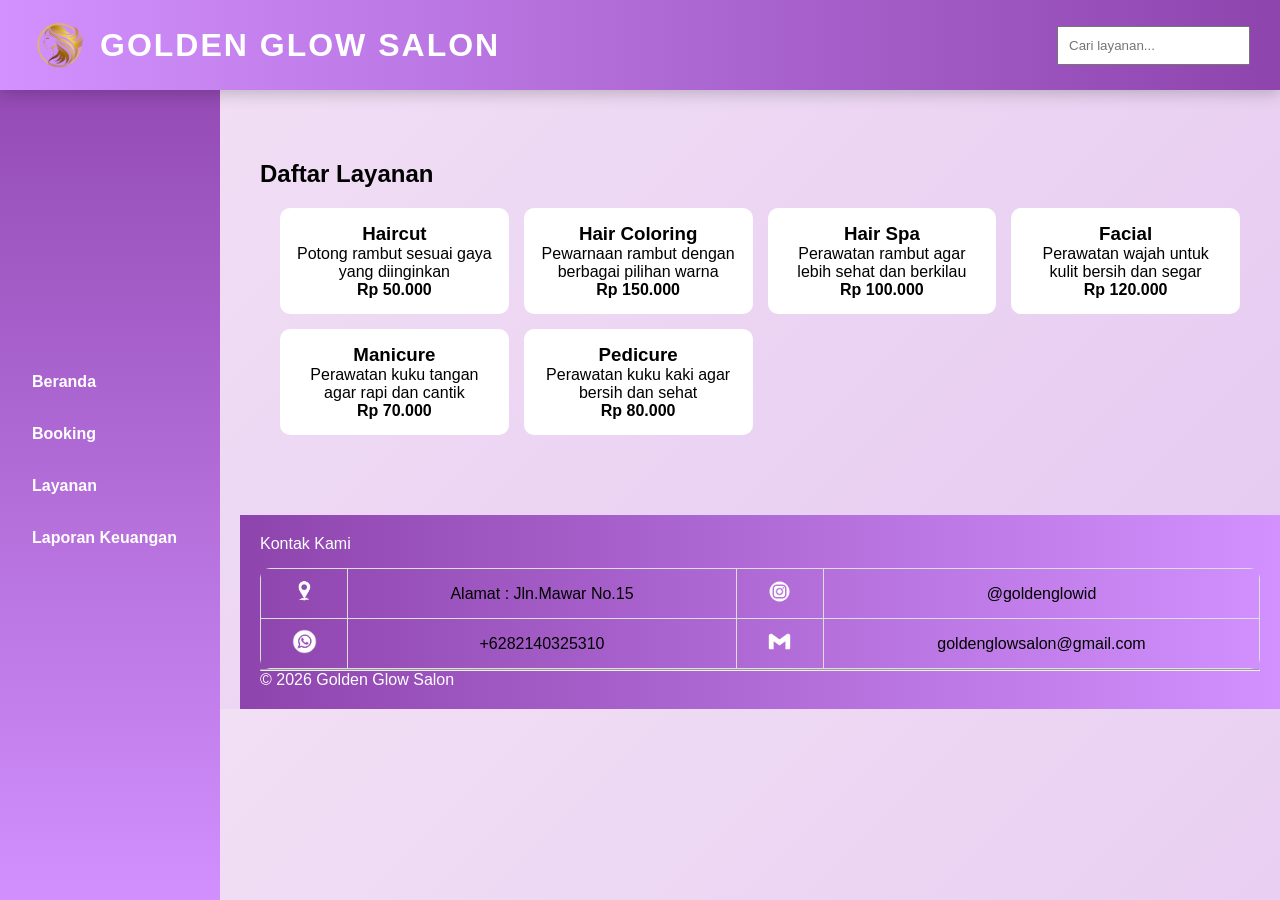
==== layanan.html @ 93522211 "update" ====
<!DOCTYPE html>
<html lang="id">

<head>
    <meta charset="UTF-8">
    <title>Golden Glow Salon | Layanan</title>
    <link rel="stylesheet" href="style.css">
</head>

<body>

    <!-- HEADER -->
    <header>
        <div class="header-container">
            <div class="logo-title">
                <img src="logo-salon.png" width="60">
                <h1>GOLDEN GLOW SALON</h1>
            </div>

            <div class="search">
                <input type="text" placeholder="Cari layanan...">
            </div>
        </div>
    </header>

    <!-- SIDEBAR -->
    <nav>
        <a href="index.html">Beranda</a>
        <a href="booking.html">Booking</a>
        <a href="layanan.html" class="active">Layanan</a>
        <a href="laporan.html">Laporan Keuangan</a>
    </nav>

    <!-- MAIN -->
    <main>
        <h2>Daftar Layanan</h2>

        <div class="cards">

            <div class="card">
                <h3>Haircut</h3>
                <p>Potong rambut sesuai gaya yang diinginkan</p>
                <h4>Rp 50.000</h4>
            </div>

            <div class="card">
                <h3>Hair Coloring</h3>
                <p>Pewarnaan rambut dengan berbagai pilihan warna</p>
                <h4>Rp 150.000</h4>
            </div>

            <div class="card">
                <h3>Hair Spa</h3>
                <p>Perawatan rambut agar lebih sehat dan berkilau</p>
                <h4>Rp 100.000</h4>
            </div>

            <div class="card">
                <h3>Facial</h3>
                <p>Perawatan wajah untuk kulit bersih dan segar</p>
                <h4>Rp 120.000</h4>
            </div>

            <div class="card">
                <h3>Manicure</h3>
                <p>Perawatan kuku tangan agar rapi dan cantik</p>
                <h4>Rp 70.000</h4>
            </div>

            <div class="card">
                <h3>Pedicure</h3>
                <p>Perawatan kuku kaki agar bersih dan sehat</p>
                <h4>Rp 80.000</h4>
            </div>

        </div>

    </main>

    <!-- FOOTER -->
    <footer>
        <p>Kontak Kami</p>
        <table>
            <tr>
                <td><img src="logo-alamat.png" width="25"></td>
                <td>Alamat : Jln.Mawar No.15</td>
                <td><img src="logo-ig.png" width="25"></td>
                <td>@goldenglowid</td>
            </tr>
            <tr>
                <td><img src="logo-wa.png" width="25"></td>
                <td>+6282140325310</td>
                <td><img src="logo-email.png" width="25"></td>
                <td>goldenglowsalon@gmail.com</td>
            </tr>
        </table>
        <hr>
        <p>&copy; 2026 Golden Glow Salon</p>
    </footer>

</body>

</html>
---- style.css ----
/* RESET */
* {
    margin: 0;
    padding: 0;
    box-sizing: border-box;
}
/* ================= NAVBAR ================= */
nav {
    position: fixed;
    top: 80px;
    left: 0;
    width: 220px;
    height: 80px;
    background: linear-gradient(180deg, #8e44ad, #d291ff);
    display: flex;
    flex-direction: column;
    padding: 20px;
    gap: 10px;
}

header {
    position: fixed;
    top: 0;
    left: 0;
    width: 100%;
    background: linear-gradient(90deg, #d291ff, #a64dff);
    padding: 15px 30px;
    z-index: 1000;
    box-shadow: 0 4px 10px rgba(0,0,0,0.2);
}

header table {
    display: flex;
    align-items: center;
    gap: 15px;
    border: none;
    outline: none;
}
header img {
    display: block;
    border: none;
}

header h1 {
    color: white;
    margin: 0;
}
/* CONTAINER HEADER */
.header-container {
    display: flex;
    justify-content: space-between;
    align-items: center;
}

/* LOGO + JUDUL */
.logo-title {
    display: flex;
    align-items: center;
    gap: 10px;
}

/* SEARCH BOX */
.search-box {
    display: flex;
    align-items: center;
    background: white;
    border-radius: 25px;
    overflow: hidden;
}

/* INPUT */
.search-box input {
    border: none;
    padding: 8px 12px;
    outline: none;
}

/* BUTTON */
.search-box button {
    border: none;
    background: #8e44ad;
    color: white;
    padding: 8px 12px;
    cursor: pointer;
}

.search-box button:hover {
    background: #6d2c91;
}

nav {
    margin-top: 10px;
    display: flex;
    justify-content: center;
    gap: 25px;
}

nav a {
    color: rgb(0, 0, 0);
    text-decoration: none;
    font-weight: bold;
    transition: 0.3s;
    font-size: 16px;
}   

nav a:hover {
    color: rgb(225, 184, 238);
}

/* ================= HERO ================= */
.hero {
    margin-top: 120px;
    height: 250px;
    background: linear-gradient(rgba(0,0,0,0.5), rgba(0,0,0,0.5)),
    url('https://via.placeholder.com/1200x400');
    background-size: cover;
    color: white;
    display: flex;
    align-items: center;
    justify-content: center;
    text-align: center;
}

.hero h2 {
    font-size: 28px;
}

/* ================= GRID CARD ================= */
.cards {
    display: grid;
    grid-template-columns: 1fr;
    gap: 15px;
    padding: 20px;
}

.card {
    background: white;
    padding: 15px;
    border-radius: 10px;
    transition: 0.3s;
    text-align: center;
}

.card:hover {
    transform: scale(1.05);
    background: #f5d6ff;
}

/* ================= FORM ================= */
.form-section {
    padding: 20px;
}

input, button {
    padding: 10px;
    margin: 5px 0;
    width: 100%;
}

input:focus {
    border: 2px solid purple;
    outline: none;
}

button {
    background: purple;
    color: white;
    border: none;
    cursor: pointer;
    transition: 0.3s;
}

button:hover {
    background: darkviolet;
}

/* ================= TABLE ================= */
table {
    width: 100%;
    border-collapse: collapse;
    margin-top: 10px;
}

th, td {
    padding: 10px;
}

tbody tr:nth-child(even) {
    background: #f9f9f9;
}

/* ================= SIDEBAR ================= */
aside {
    padding: 20px;
}

.filter {
    margin-top: 20px;
}

.filter input {
    margin-right: 5px;
}

/* ================= FOOTER ================= */
footer table {
    width: 100%;
    border-collapse: collapse;
}

footer td {
    background: transparent;
    color: rgb(0, 0, 0);
    padding: 10px;
}

footer tr:nth-child(even) {
    background: transparent;
}

/* BODY */
body {
    font-family: 'Segoe UI', sans-serif;
    background: linear-gradient(135deg, #f3e2f5, #e5c9f1);
    padding-top: 120px;
    margin: 0;
}

/* ================= HEADER ================= */
header {
    position: fixed;
    top: 0;
    width: 100%;
    background: linear-gradient(90deg, #d291ff, #8e44ad);
    padding: 15px 30px;
    z-index: 1000;
    box-shadow: 0 4px 15px rgba(0,0,0,0.2);
}

header table {
    display: flex;
    align-items: center;
    gap: 15px;
}

header h1 {
    color: white;
    letter-spacing: 2px;
}

/* ================= SIDEBAR ================= */
nav {
    position: fixed;
    top: 0px;
    left: 0;
    width: 220px;
    height: 100%;
    background: linear-gradient(180deg, #8e44ad, #d291ff);
    display: flex;
    flex-direction: column;
    padding: 20px;
    gap: 10px;
}

/* MENU */
nav a {
    color: white;
    text-decoration: none;
    padding: 12px;
    border-radius: 8px;
    transition: 0.3s;
    font-weight: bold;
}

/* HOVER ANIMATION */
nav a:hover {
    background: rgba(255,255,255,0.2);
    transform: translateX(8px);
}

/* ================= MAIN ================= */
main {
    margin-left: 240px;
    padding: 20px;
    margin-top: 20px;
}

/* ================= CARD STYLE (ASIDE) ================= */
aside {
    background: white;
    border-radius: 12px;
    padding: 20px;
    box-shadow: 0 5px 20px rgba(0,0,0,0.1);
    animation: fadeIn 0.8s ease;
}

/* ================= TABLE ================= */
table {
    width: 100%;
    border-collapse: collapse;
    margin-top: 15px;
    overflow: hidden;
    border-radius: 10px;
}

/* HEADER TABLE */
th {
    background: linear-gradient(90deg, #8e44ad, #d291ff);
    color: white;
}

/* CELL */
th, td {
    padding: 12px;
    border: 1px solid #ddd;
    text-align: center;
}

tbody tr:nth-child(even) {
    background: #f9f3fc;
}

tbody tr:hover {
    background: #f1d9ff;
    transition: 0.3s;
}

* {
    outline: none !important;
}

img {
    border: none;
}

table {
    border: none;
}
/* ================= FOOTER ================= */
footer {
    margin-left: 240px;
    margin-top: 40px;
    background: linear-gradient(90deg, #8e44ad, #d291ff);
    padding: 20px;
    color: white;
}

/* HILANGIN PUTIH */
footer table {
    width: 100%;
    border-collapse: collapse;
}

footer td {
    background: transparent;
    /* color: white; */
    padding: 10px;
}

footer tr:nth-child(even) {
    background: transparent;
}

/* ICON PUTIH */
footer img {
    filter: brightness(0) invert(1);
}

/* ================= ANIMASI ================= */
@keyframes fadeIn {
    from {
        opacity: 0;
        transform: translateY(20px);
    }
    to {
        opacity: 1;
        transform: translateY(0);
    }
}
/* ================= RESPONSIVE ================= */
@media (min-width: 600px) {
    .cards {
        grid-template-columns: 1fr 1fr;
    }

    .footer-grid {
        grid-template-columns: 1fr 1fr;
    }
}

@media (min-width: 900px) {
    .cards {
        grid-template-columns: repeat(4, 1fr);
    }

    .footer-grid {
        grid-template-columns: repeat(3, 1fr);
    }
}
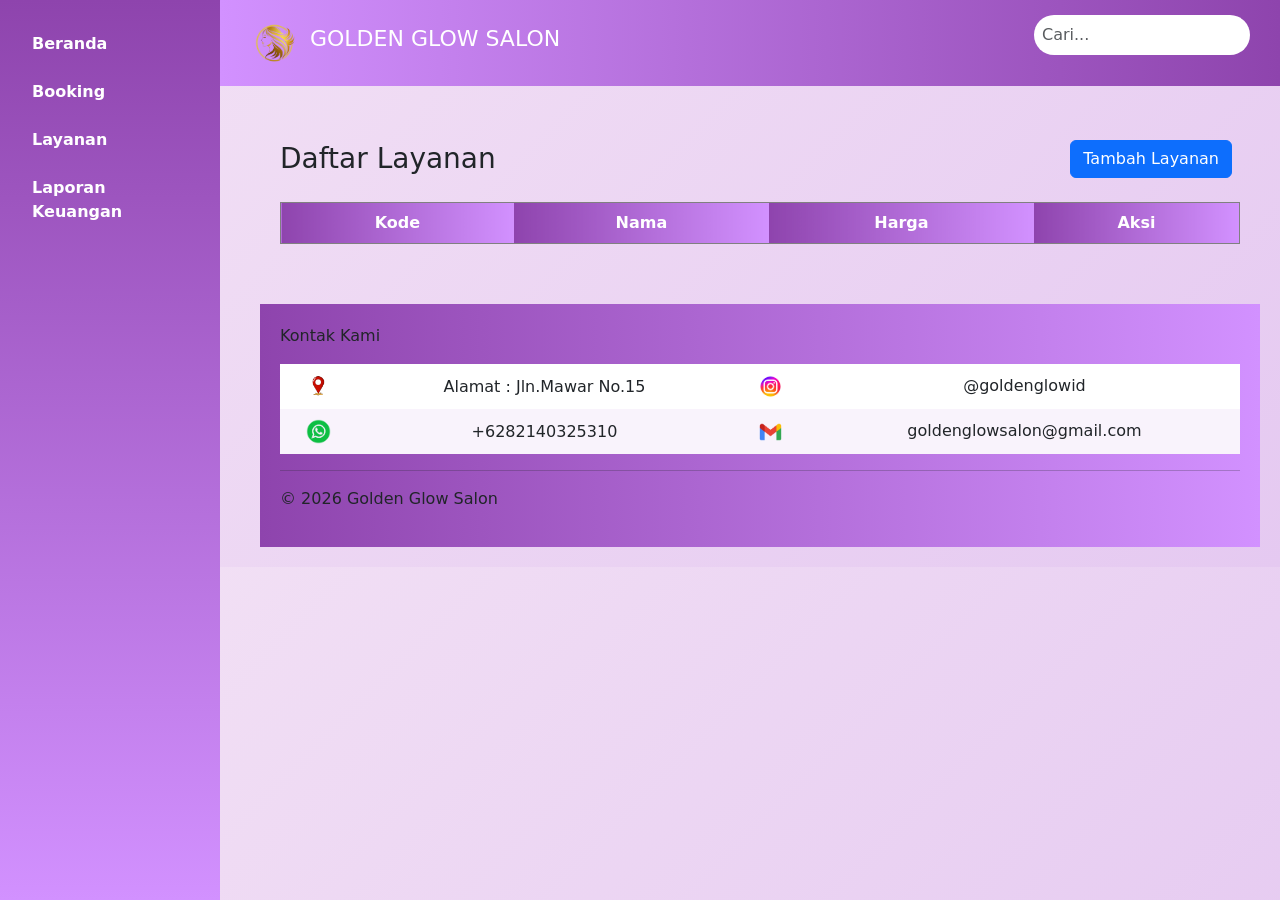
==== commit 62538d23: "update" ====
--- a/layanan.html
+++ b/layanan.html
@@ -5,6 +5,8 @@
     <meta charset="UTF-8">
     <title>Golden Glow Salon | Layanan</title>
     <link rel="stylesheet" href="style.css">
+    <link href="https://cdn.jsdelivr.net/npm/bootstrap@5.0.2/dist/css/bootstrap.min.css" rel="stylesheet"
+        integrity="sha384-EVSTQN3/azprG1Anm3QDgpJLIm9Nao0Yz1ztcQTwFspd3yD65VohhpuuCOmLASjC" crossorigin="anonymous">
 </head>
 
 <body>
@@ -12,14 +14,16 @@
     <!-- HEADER -->
     <header>
         <div class="header-container">
+
             <div class="logo-title">
-                <img src="logo-salon.png" width="60">
+                <img src="logo-salon.png" width="50">
                 <h1>GOLDEN GLOW SALON</h1>
             </div>
 
-            <div class="search">
-                <input type="text" placeholder="Cari layanan...">
+            <div class="search-box">
+                <input type="text" id="search" placeholder="Cari..." class="form-control mb-3">
             </div>
+
         </div>
     </header>
 
@@ -33,49 +37,69 @@
 
     <!-- MAIN -->
     <main>
-        <h2>Daftar Layanan</h2>
+        <div class="d-sm-flex align-items-center justify-content-between mb-4">
+            <h1 class="h3 mb-0 text-gray-800">Daftar Layanan</h1>
+            <div class="d-grid gap-2 d-md-flex justify-content-md-end">
+                <button class="btn btn-primary me-md-2" type="button" id="btnTambah">Tambah Layanan</button>
+            </div>
+        </div>
+        <table border="1" id="dataLayanan">
+            <thead>
+                <tr class="text-center">
+                    <th>Kode</th>
+                    <th>Nama</th>
+                    <th>Harga</th>
+                    <th>Aksi</th>
+                </tr>
 
-        <div class="cards">
+            </thead>
+            <tbody id="tbodyLayanan"></tbody>
+        </table>
+    </main>
 
-            <div class="card">
-                <h3>Haircut</h3>
-                <p>Potong rambut sesuai gaya yang diinginkan</p>
-                <h4>Rp 50.000</h4>
-            </div>
+    <!-- modal tambah -->
+    <div id="modal" class="modal">
+        <div class="modal-content">
 
-            <div class="card">
-                <h3>Hair Coloring</h3>
-                <p>Pewarnaan rambut dengan berbagai pilihan warna</p>
-                <h4>Rp 150.000</h4>
-            </div>
+            <span class="close">&times;</span>
+            <h3>Tambah Layanan</h3>
 
-            <div class="card">
-                <h3>Hair Spa</h3>
-                <p>Perawatan rambut agar lebih sehat dan berkilau</p>
-                <h4>Rp 100.000</h4>
-            </div>
+            <form id="formLayanan">
+                <div class="mb-3">
+                    <input type="text" class="form-control" id="kode" placeholder="Masukkan Kode" required>
+                </div>
+                <div class="mb-3">
+                    <input type="text" class="form-control" id="nama" placeholder="Masukkan Nama Layanan" required>
+                </div>
+                <div class="mb-3">
+                    <input type="number" class="form-control" id="harga" placeholder="Masukkan Harga" required>
+                </div>
+                <button type="submit" class="btn btn-primary">Simpan</button>
+            </form>
+        </div>
+    </div>
 
-            <div class="card">
-                <h3>Facial</h3>
-                <p>Perawatan wajah untuk kulit bersih dan segar</p>
-                <h4>Rp 120.000</h4>
-            </div>
+    <div id="modal" class="modal">
+        <div class="modal-content">
+            <span class="close">&times;</span>
+            <h3 id="judulModal">Edit Layanan</h3>
 
-            <div class="card">
-                <h3>Manicure</h3>
-                <p>Perawatan kuku tangan agar rapi dan cantik</p>
-                <h4>Rp 70.000</h4>
-            </div>
-
-            <div class="card">
-                <h3>Pedicure</h3>
-                <p>Perawatan kuku kaki agar bersih dan sehat</p>
-                <h4>Rp 80.000</h4>
-            </div>
-
+            <form id="formLayanan">
+                <div class="mb-3">
+                    <input type="text" class="form-control" id="kode" placeholder="Masukkan Kode" required>
+                </div>
+                <div class="mb-3">
+                    <input type="text" class="form-control" id="nama" placeholder="Masukkan Nama Layanan" required>
+                </div>
+                <div class="mb-3">
+                    <input type="number" class="form-control" id="harga" placeholder="Masukkan Harga" required>
+                </div>
+                <button type="submit" id="btnUbah" class="btn btn-primary">
+                    Ubah
+                </button>
+            </form>
         </div>
-
-    </main>
+    </div>
 
     <!-- FOOTER -->
     <footer>
@@ -97,6 +121,7 @@
         <hr>
         <p>&copy; 2026 Golden Glow Salon</p>
     </footer>
+    <script src="script.js"></script>
 
 </body>
 
--- a/style.css
+++ b/style.css
@@ -1,399 +1,261 @@
 /* RESET */
 * {
-    margin: 0;
-    padding: 0;
-    box-sizing: border-box;
-}
-/* ================= NAVBAR ================= */
+  margin: 0;
+  padding: 0;
+  box-sizing: border-box;
+  outline: none;
+}
+
+body {
+  font-family: 'Segoe UI', sans-serif;
+  padding: 20px;
+  background: linear-gradient(135deg, #f3e2f5, #e5c9f1);
+}
+
+/* ================= HEADER ================= */
+header {
+  position: fixed;
+  top: 0;
+  left: 220px; 
+  width: calc(100% - 220px);
+  background: linear-gradient(90deg, #d291ff, #8e44ad);
+  padding: 15px 30px;
+  z-index: 1000;
+}
+
+.header-container {
+  display: flex;
+  justify-content: space-between;
+  align-items: center;
+}
+
+.logo-title {
+  display: flex;
+  align-items: center;
+  gap: 10px;
+}
+
+header h1 {
+  color: white;
+  font-size: 22px;
+}
+
+/* SEARCH */
+.search-box input {
+  padding: 8px 12px;
+  border-radius: 20px;
+  border: none;
+  outline: none;
+}
+
+.search-box input {
+  border: none;
+  padding: 8px;
+}
+
+.search-box button {
+  background: #8e44ad;
+  color: white;
+  border: none;
+  padding: 8px;
+  cursor: pointer;
+}
+
+/* ================= SIDEBAR ================= */
 nav {
-    position: fixed;
-    top: 80px;
-    left: 0;
-    width: 220px;
-    height: 80px;
-    background: linear-gradient(180deg, #8e44ad, #d291ff);
-    display: flex;
-    flex-direction: column;
-    padding: 20px;
-    gap: 10px;
-}
-
-header {
-    position: fixed;
-    top: 0;
-    left: 0;
-    width: 100%;
-    background: linear-gradient(90deg, #d291ff, #a64dff);
-    padding: 15px 30px;
-    z-index: 1000;
-    box-shadow: 0 4px 10px rgba(0,0,0,0.2);
-}
-
-header table {
-    display: flex;
-    align-items: center;
-    gap: 15px;
-    border: none;
-    outline: none;
-}
-header img {
-    display: block;
-    border: none;
-}
-
-header h1 {
-    color: white;
-    margin: 0;
-}
-/* CONTAINER HEADER */
-.header-container {
-    display: flex;
-    justify-content: space-between;
-    align-items: center;
-}
-
-/* LOGO + JUDUL */
-.logo-title {
-    display: flex;
-    align-items: center;
-    gap: 10px;
-}
-
-/* SEARCH BOX */
-.search-box {
-    display: flex;
-    align-items: center;
-    background: white;
-    border-radius: 25px;
-    overflow: hidden;
-}
-
-/* INPUT */
-.search-box input {
-    border: none;
-    padding: 8px 12px;
-    outline: none;
-}
-
-/* BUTTON */
-.search-box button {
-    border: none;
-    background: #8e44ad;
-    color: white;
-    padding: 8px 12px;
-    cursor: pointer;
-}
-
-.search-box button:hover {
-    background: #6d2c91;
-}
-
-nav {
-    margin-top: 10px;
-    display: flex;
-    justify-content: center;
-    gap: 25px;
+  position: fixed;
+  top: 0;
+  left: 0;
+  width: 220px;
+  height: 100%;
+  background: linear-gradient(180deg, #8e44ad, #d291ff);
+  padding: 20px;
 }
 
 nav a {
-    color: rgb(0, 0, 0);
-    text-decoration: none;
-    font-weight: bold;
-    transition: 0.3s;
-    font-size: 16px;
-}   
+  display: block;
+  color: white;
+  padding: 12px;
+  text-decoration: none;
+  border-radius: 8px;
+  font-weight: bold;
+}
 
 nav a:hover {
-    color: rgb(225, 184, 238);
-}
-
-/* ================= HERO ================= */
-.hero {
-    margin-top: 120px;
-    height: 250px;
-    background: linear-gradient(rgba(0,0,0,0.5), rgba(0,0,0,0.5)),
-    url('https://via.placeholder.com/1200x400');
-    background-size: cover;
-    color: white;
-    display: flex;
-    align-items: center;
-    justify-content: center;
-    text-align: center;
-}
-
-.hero h2 {
-    font-size: 28px;
-}
-
-/* ================= GRID CARD ================= */
-.cards {
-    display: grid;
-    grid-template-columns: 1fr;
-    gap: 15px;
-    padding: 20px;
-}
-
-.card {
-    background: white;
-    padding: 15px;
-    border-radius: 10px;
-    transition: 0.3s;
-    text-align: center;
-}
-
-.card:hover {
-    transform: scale(1.05);
-    background: #f5d6ff;
+  background: rgba(255,255,255,0.2);
+  transform: translateX(5px);
+}
+
+/* ================= MAIN ================= */
+main {
+  margin-left: 240px;
+  padding: 20px;
+  margin-top: 100px;
+}
+
+h2 {
+  margin-bottom: 15px;
+  color: #333;
 }
 
 /* ================= FORM ================= */
+form, input, select, button {
+  margin: 5px 0;
+  padding: 8px;
+}
+
 .form-section {
-    padding: 20px;
-}
-
-input, button {
-    padding: 10px;
-    margin: 5px 0;
-    width: 100%;
-}
-
-input:focus {
-    border: 2px solid purple;
-    outline: none;
-}
-
-button {
-    background: purple;
-    color: white;
-    border: none;
-    cursor: pointer;
-    transition: 0.3s;
-}
-
-button:hover {
-    background: darkviolet;
+  background: white;
+  padding: 20px;
+  border-radius: 10px;
+  margin-bottom: 20px;
+  box-shadow: 0 5px 15px rgba(0,0,0,0.1);
+}
+
+.form-section input,
+.form-section select {
+  width: 100%;
+  padding: 10px;
+  margin: 8px 0;
+  border-radius: 5px;
+  border: 1px solid #ccc;
+}
+
+.form-section button {
+  width: 100%;
+  margin-top: 10px;
 }
 
 /* ================= TABLE ================= */
 table {
-    width: 100%;
-    border-collapse: collapse;
-    margin-top: 10px;
+  width: 100%;
+  border-collapse: collapse;
+  margin-top: 10px;
+  background: white;
+  /* border-radius: 10px;
+  overflow: hidden;
+  box-shadow: 0 5px 15px rgba(0,0,0,0.1); */
+}
+
+th {
+  background: linear-gradient(90deg, #8e44ad, #d291ff);
+  color: white;
 }
 
 th, td {
-    padding: 10px;
+  border: 1px solid #ddd;
+  padding: 8px;
+  text-align: center;
 }
 
 tbody tr:nth-child(even) {
-    background: #f9f9f9;
-}
-
-/* ================= SIDEBAR ================= */
-aside {
-    padding: 20px;
-}
-
-.filter {
-    margin-top: 20px;
-}
-
-.filter input {
-    margin-right: 5px;
-}
-
-/* ================= FOOTER ================= */
-footer table {
-    width: 100%;
-    border-collapse: collapse;
-}
-
-footer td {
-    background: transparent;
-    color: rgb(0, 0, 0);
-    padding: 10px;
-}
-
-footer tr:nth-child(even) {
-    background: transparent;
-}
-
-/* BODY */
-body {
-    font-family: 'Segoe UI', sans-serif;
-    background: linear-gradient(135deg, #f3e2f5, #e5c9f1);
-    padding-top: 120px;
-    margin: 0;
-}
-
-/* ================= HEADER ================= */
-header {
-    position: fixed;
-    top: 0;
-    width: 100%;
-    background: linear-gradient(90deg, #d291ff, #8e44ad);
-    padding: 15px 30px;
-    z-index: 1000;
-    box-shadow: 0 4px 15px rgba(0,0,0,0.2);
-}
-
-header table {
-    display: flex;
-    align-items: center;
-    gap: 15px;
-}
-
-header h1 {
-    color: white;
-    letter-spacing: 2px;
-}
-
-/* ================= SIDEBAR ================= */
-nav {
-    position: fixed;
-    top: 0px;
-    left: 0;
-    width: 220px;
-    height: 100%;
-    background: linear-gradient(180deg, #8e44ad, #d291ff);
-    display: flex;
-    flex-direction: column;
-    padding: 20px;
-    gap: 10px;
-}
-
-/* MENU */
-nav a {
-    color: white;
-    text-decoration: none;
-    padding: 12px;
-    border-radius: 8px;
-    transition: 0.3s;
-    font-weight: bold;
-}
-
-/* HOVER ANIMATION */
-nav a:hover {
-    background: rgba(255,255,255,0.2);
-    transform: translateX(8px);
-}
-
-/* ================= MAIN ================= */
-main {
-    margin-left: 240px;
-    padding: 20px;
-    margin-top: 20px;
-}
-
-/* ================= CARD STYLE (ASIDE) ================= */
-aside {
-    background: white;
-    border-radius: 12px;
-    padding: 20px;
-    box-shadow: 0 5px 20px rgba(0,0,0,0.1);
-    animation: fadeIn 0.8s ease;
-}
-
-/* ================= TABLE ================= */
-table {
-    width: 100%;
-    border-collapse: collapse;
-    margin-top: 15px;
-    overflow: hidden;
-    border-radius: 10px;
-}
-
-/* HEADER TABLE */
-th {
-    background: linear-gradient(90deg, #8e44ad, #d291ff);
-    color: white;
-}
-
-/* CELL */
-th, td {
-    padding: 12px;
-    border: 1px solid #ddd;
-    text-align: center;
-}
-
-tbody tr:nth-child(even) {
-    background: #f9f3fc;
+  background: #f9f3fc;
 }
 
 tbody tr:hover {
-    background: #f1d9ff;
-    transition: 0.3s;
-}
-
-* {
-    outline: none !important;
-}
-
-img {
-    border: none;
-}
-
-table {
-    border: none;
-}
+  background: #f1d9ff;
+  transition: 0.3s;
+}
+
+table th,
+table td {
+  text-align: center;
+  vertical-align: middle;
+}
+
+/* ================= BUTTON ================= */
+td:last-child {
+  display: flex;
+  justify-content: center;
+  gap: 5px;
+}
+
+.btn {
+  padding: 4px 10px;
+  font-size: 13px;
+  border-radius: 5px;
+  border: none;
+  cursor: pointer;
+}
+
+.btn-edit {
+  background-color: #ffc107; 
+  color: black;
+  border: none;
+  padding: 4px 10px;
+  border-radius: 5px;
+  cursor: pointer;
+}
+
+.btn-hapus {
+  background-color: #dc3545; 
+  color: white;
+  border: none;
+  padding: 4px 10px;
+  border-radius: 5px;
+  cursor: pointer;
+}
+
+.btn-edit:hover,
+.btn-hapus:hover {
+  opacity: 0.8;
+}
+/* ================= MODAL TAMBAH ================= */
+/* BACKGROUND GELAP */
+.modal {
+  display: none;
+  position: fixed;
+  top: 0;
+  left: 0;
+  width: 100%;
+  height: 100%;
+  background: rgba(0,0,0,0.5);
+
+  display: flex;
+  justify-content: center;
+  align-items: center; 
+}
+
+.modal-content {
+  background: white;
+  padding: 25px;
+  border-radius: 12px;
+  width: 90%;
+  max-width: 500px;  
+  box-shadow: 0 10px 25px rgba(0,0,0,0.2);
+}
+
+.modal-content input {
+  margin-bottom: 12px;
+}
+
+/* TOMBOL */
+.modal-content button {
+  margin-top: 10px;
+  width: 120px;
+}
+
+/* CLOSE */
+.close {
+  float: right;
+  font-size: 22px;
+  cursor: pointer;
+}
+
 /* ================= FOOTER ================= */
 footer {
-    margin-left: 240px;
-    margin-top: 40px;
-    background: linear-gradient(90deg, #8e44ad, #d291ff);
-    padding: 20px;
-    color: white;
-}
-
-/* HILANGIN PUTIH */
+  margin-left: 240px;
+  margin-top: 40px;
+  background: linear-gradient(90deg, #8e44ad, #d291ff);
+  padding: 20px;
+}
+
 footer table {
-    width: 100%;
-    border-collapse: collapse;
+  width: 100%;
+  border-collapse: collapse;
 }
 
 footer td {
-    background: transparent;
-    /* color: white; */
-    padding: 10px;
-}
-
-footer tr:nth-child(even) {
-    background: transparent;
-}
-
-/* ICON PUTIH */
-footer img {
-    filter: brightness(0) invert(1);
-}
-
-/* ================= ANIMASI ================= */
-@keyframes fadeIn {
-    from {
-        opacity: 0;
-        transform: translateY(20px);
-    }
-    to {
-        opacity: 1;
-        transform: translateY(0);
-    }
-}
-/* ================= RESPONSIVE ================= */
-@media (min-width: 600px) {
-    .cards {
-        grid-template-columns: 1fr 1fr;
-    }
-
-    .footer-grid {
-        grid-template-columns: 1fr 1fr;
-    }
-}
-
-@media (min-width: 900px) {
-    .cards {
-        grid-template-columns: repeat(4, 1fr);
-    }
-
-    .footer-grid {
-        grid-template-columns: repeat(3, 1fr);
-    }
+  background: transparent;
+  padding: 10px;
 }
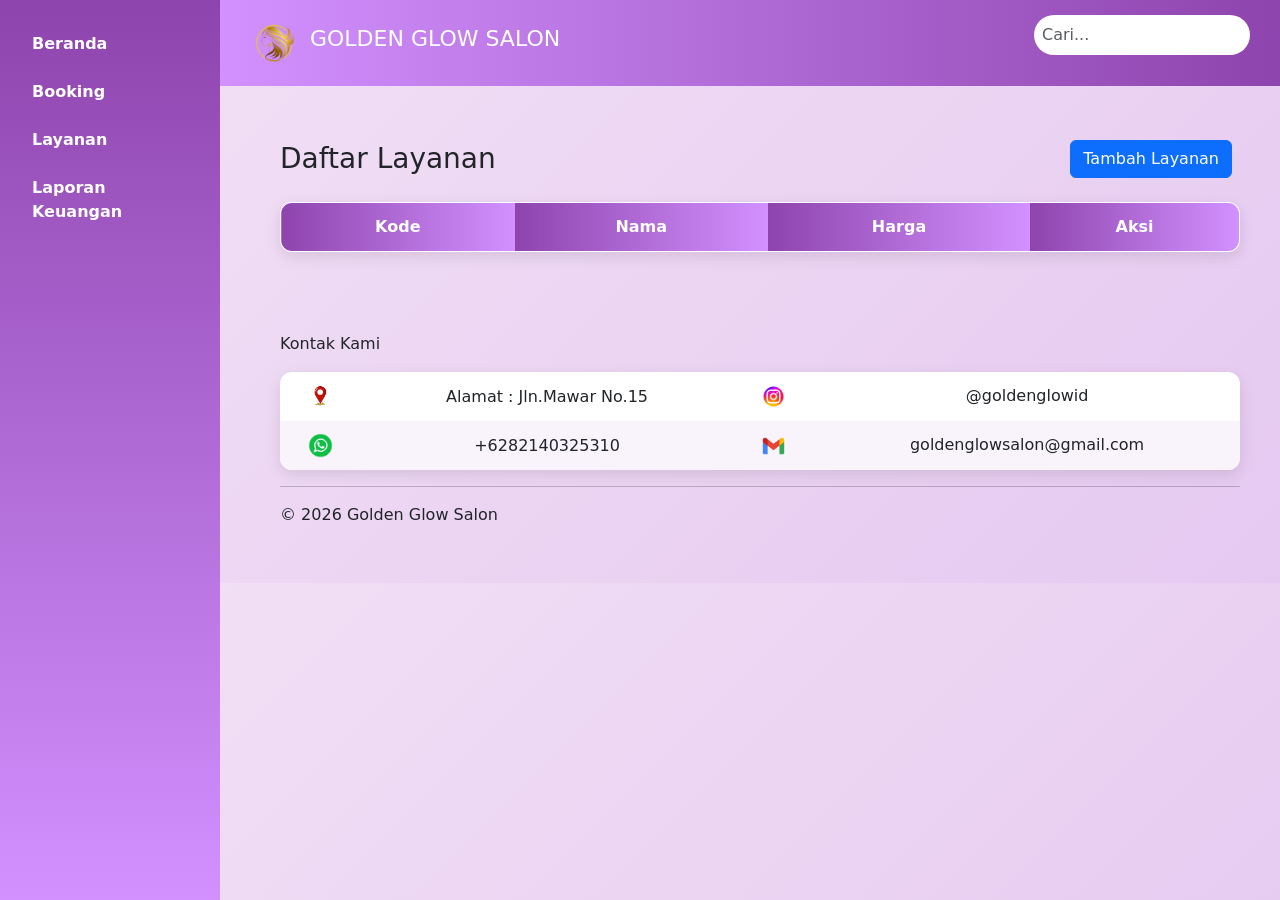
==== commit ae525a63: "update" ====
--- a/layanan.html
+++ b/layanan.html
@@ -79,10 +79,11 @@
         </div>
     </div>
 
+    <!-- modal edit -->
     <div id="modal" class="modal">
         <div class="modal-content">
             <span class="close">&times;</span>
-            <h3 id="judulModal">Edit Layanan</h3>
+            <h3 id="editModal">Edit Layanan</h3>
 
             <form id="formLayanan">
                 <div class="mb-3">
--- a/style.css
+++ b/style.css
@@ -127,25 +127,29 @@
 }
 
 /* ================= TABLE ================= */
+.table-container {
+  width: 100%;
+  margin: 20px 0; 
+}
+
 table {
   width: 100%;
   border-collapse: collapse;
-  margin-top: 10px;
-  background: white;
-  /* border-radius: 10px;
+  background: white;
+  border-radius: 12px;
   overflow: hidden;
-  box-shadow: 0 5px 15px rgba(0,0,0,0.1); */
+  box-shadow: 0 5px 15px rgba(0,0,0,0.1);
 }
 
 th {
   background: linear-gradient(90deg, #8e44ad, #d291ff);
   color: white;
-}
-
-th, td {
-  border: 1px solid #ddd;
-  padding: 8px;
-  text-align: center;
+  padding: 12px;
+}
+
+td {
+  padding: 12px;
+  border-bottom: 1px solid #eee;
 }
 
 tbody tr:nth-child(even) {
@@ -246,16 +250,32 @@
 footer {
   margin-left: 240px;
   margin-top: 40px;
+  padding: 20px;
+}
+
+.footer-container {
+  max-width: 700px;
+  margin: auto;
+  background: white;
+  border-radius: 12px;
+  box-shadow: 0 5px 15px rgba(0,0,0,0.1);
+  overflow: hidden;
+}
+
+.footer-header {
   background: linear-gradient(90deg, #8e44ad, #d291ff);
-  padding: 20px;
-}
-
-footer table {
-  width: 100%;
-  border-collapse: collapse;
-}
-
-footer td {
-  background: transparent;
-  padding: 10px;
+  color: white;
+  padding: 15px;
+  font-weight: bold;
+}
+
+.footer-content {
+  padding: 15px;
+}
+
+.footer-row {
+  display: flex;
+  justify-content: space-between;
+  padding: 8px 0;
+  border-bottom: 1px solid #eee;
 }
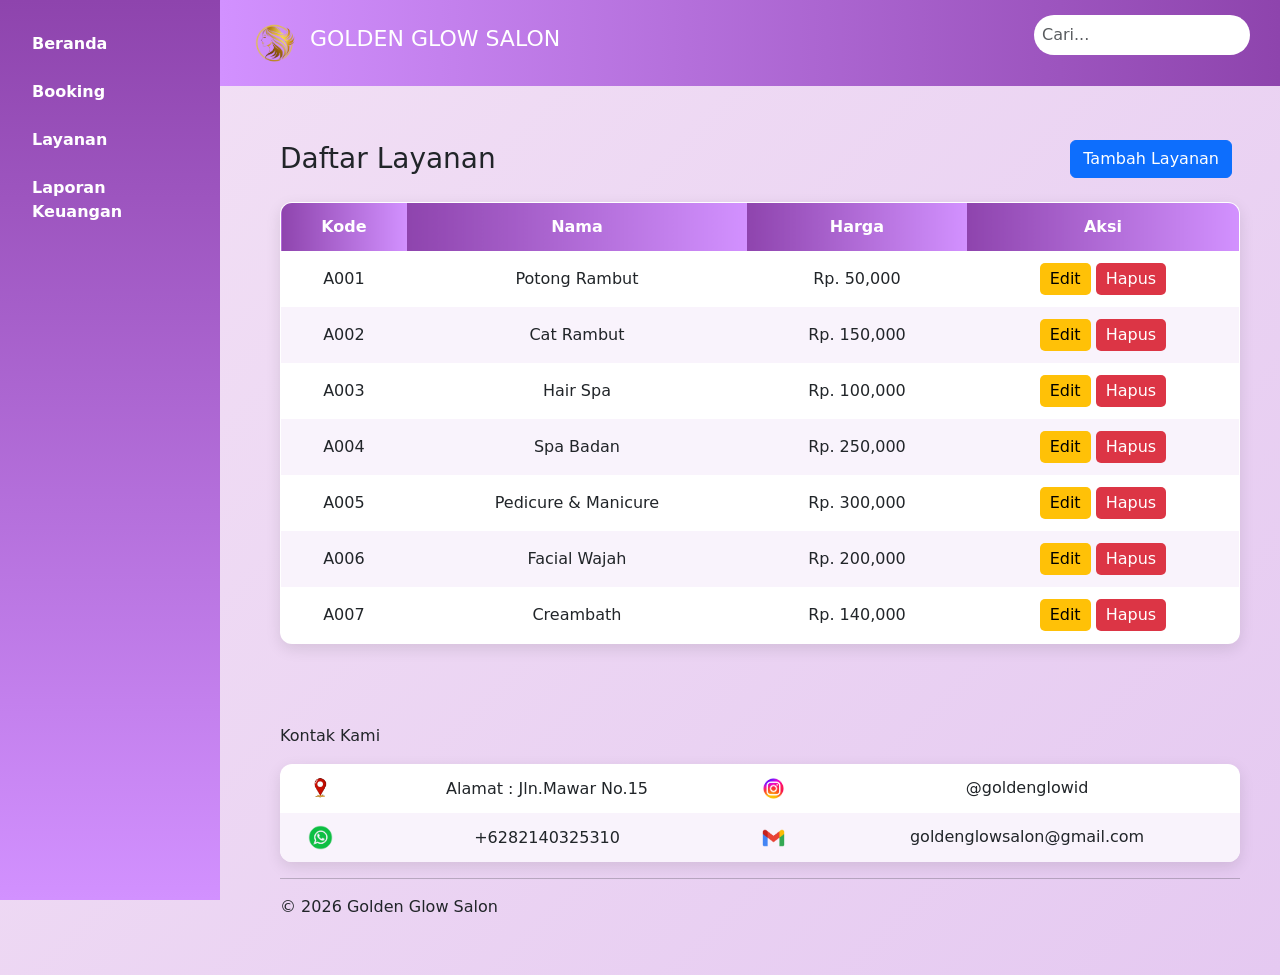
==== commit 0688f90b: "update" ====
--- a/layanan.html
+++ b/layanan.html
@@ -79,7 +79,7 @@
         </div>
     </div>
 
-    <!-- modal edit -->
+    <!-- modal edit
     <div id="modal" class="modal">
         <div class="modal-content">
             <span class="close">&times;</span>
@@ -100,7 +100,7 @@
                 </button>
             </form>
         </div>
-    </div>
+    </div> -->
 
     <!-- FOOTER -->
     <footer>
